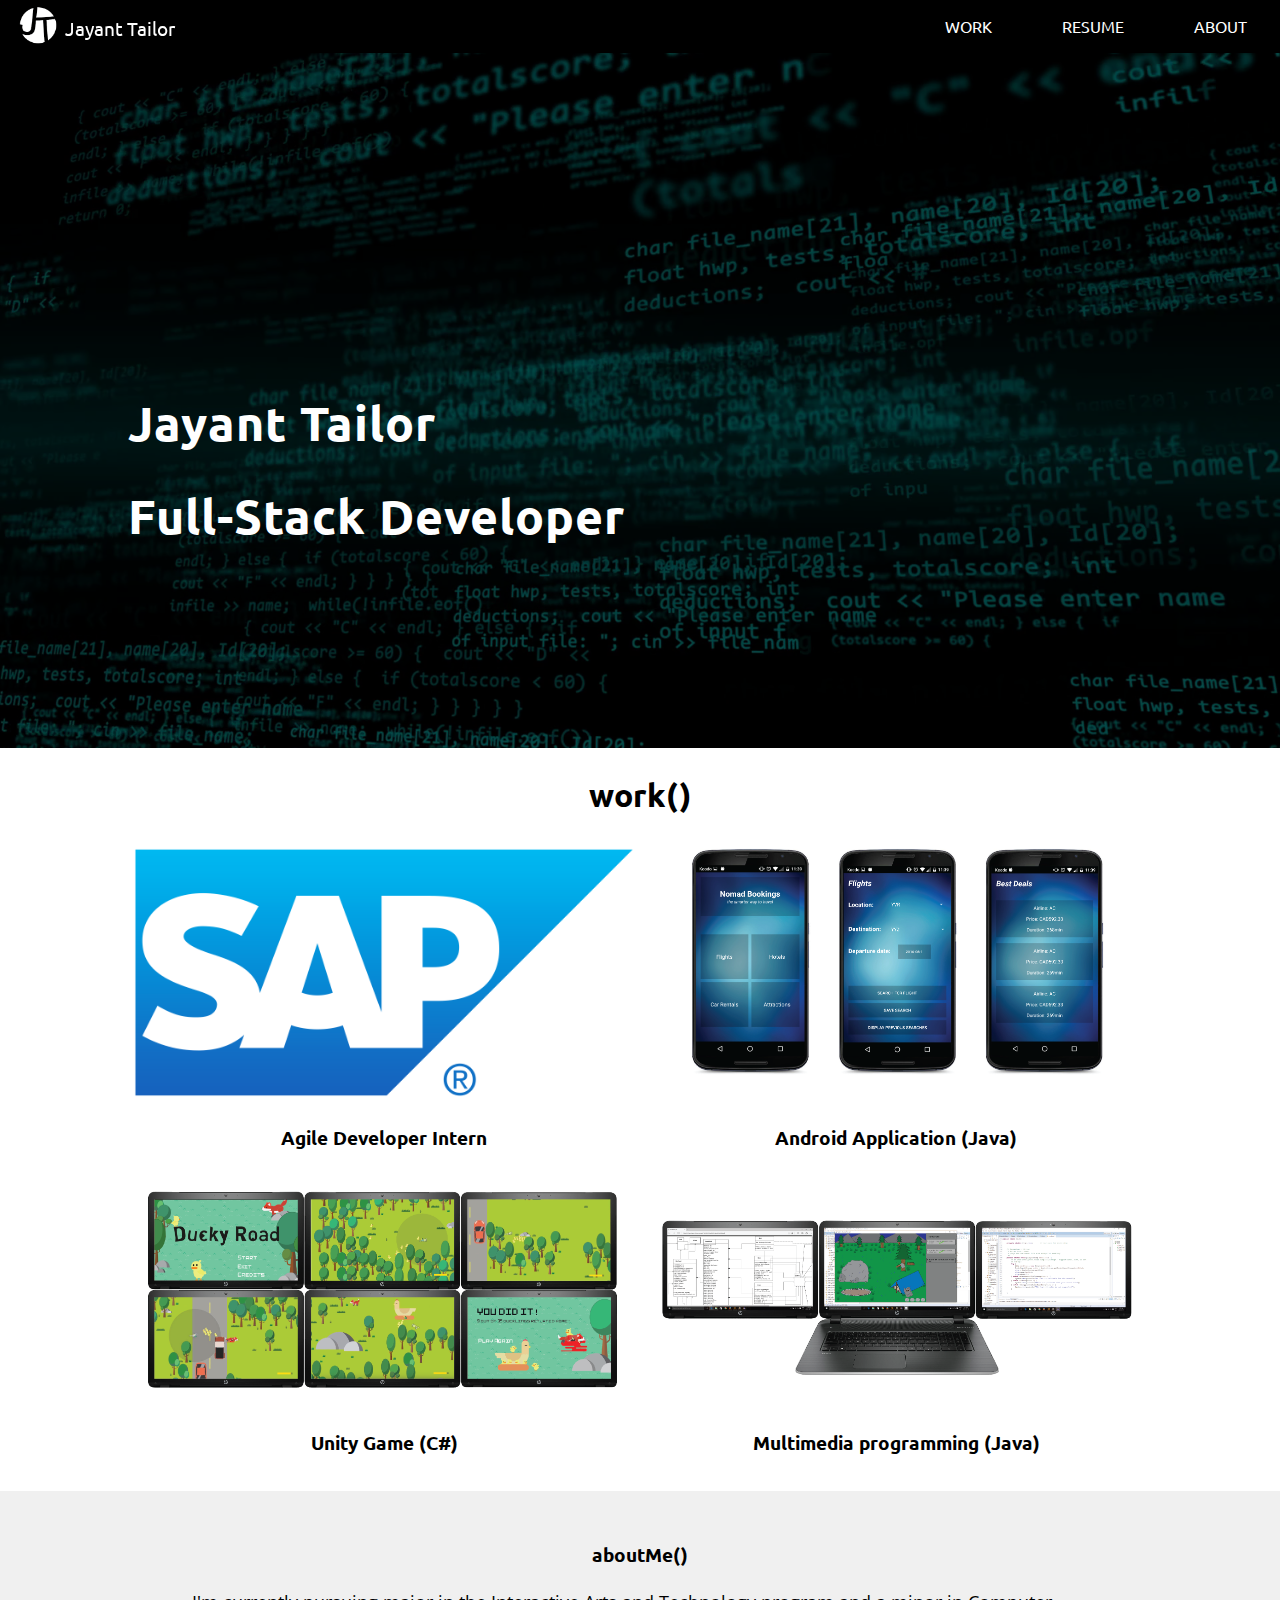
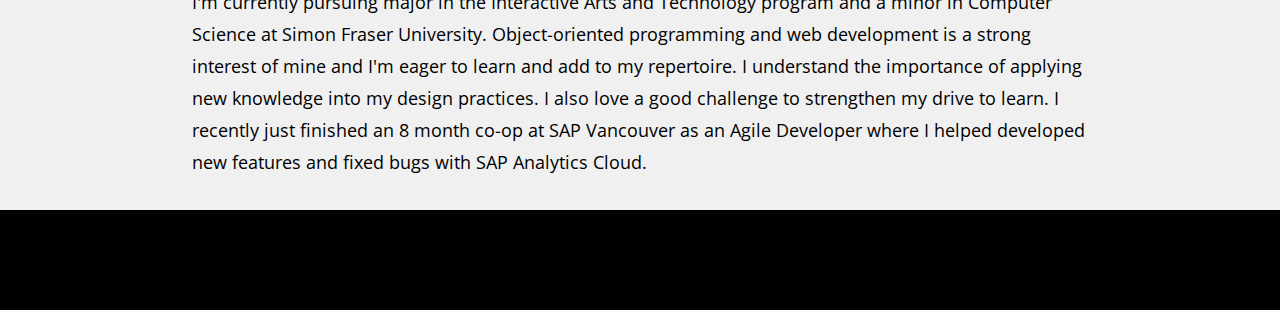
==== index.html @ 35fefe74 "Fix mobile viewing bug" ====
<!DOCTYPE html>
<html lang="en">

  <head>
  	<title>Jayant Tailor | Developer</title>

  	<meta charset="utf-8">
  	<meta name="viewport" content="width=device-width, initial-scale=1">
  	<link href="css/main.css" rel="stylesheet">
    <link href="css/mediaqueries.css" rel="stylesheet">
    <link href="https://fonts.googleapis.com/css?family=Ubuntu" rel="stylesheet">
    <link href="https://fonts.googleapis.com/css?family=Open+Sans" rel="stylesheet">
  </head>


  <body>

    <nav id="main-nav">
      <div class="main-nav-content">
        <div class="logo">
          <img src="img/logo.png" alt="site logo">
          <a class="site-logo" href="index.html">Jayant Tailor</a>
        </div>
        <ul class="right-nav">
          <li class="nav-item"><a href="#my-work">Work</a></li>
          <li class="nav-item"><a href="#">Resume</a></li>
          <li class="nav-item"><a href="#about-section">About</a></li>
        </ul>
        <div class="hamburger-menu">
          <a class="hamburger-button" href="#">
            <img src="img/hamburger.png" alt="hamburger menu icon">
          </a>
        </div>

      </div>

      <div class="mobile-nav">
        <ul>
          <li class="nav-item"><a href="#my-work">Work</a></li>
          <li class="nav-item"><a href="#contact-container">Resume</a></li>
          <li class="nav-item"><a href="#about-section">About</a></li>
        </ul>
      </div>
    </nav>

    <div class="page-main-content" id="main-content">
      <div class="homepage-container">
        <div class="home-image project-image">
          <!-- https://www.videoblocks.com/video/software-developer-programming-website-code-in-a-loop-r0rqqpohit4oge48/ -->
          <img src="img/code_background.png" alt="image of various code snippets">
        </div>
        <div class="home-name">
          <h1>Jayant Tailor</h1>
          <h1>Full-Stack Developer</h1>
        </div>
      </div>

      <div id="my-work" class="home-projects">
        <h2>work()</h2>
        <div class="my-work">
          <div class="project-container sap">
            <a class="image-link" href="sap.html">
              <!-- https://upload.wikimedia.org/wikipedia/commons/thumb/5/59/SAP_2011_logo.svg/1200px-SAP_2011_logo.svg.png -->
              <img src="img/sap_logo.png" alt="SAP logo">
            </a>
            <div class="work-description">
              <h3>Agile Developer Intern</h3>
            </div>
          </div>
          <div class="project-container nomad">
            <a href="nomadBookings.html">
              <img src="img/nomadBookings.png" alt="nomad bookings android app">
            </a>
            <div class="work-description">
              <h3>Android Application (Java)</h3>
            </div>
          </div>
          <div class="project-container duckyRoad">
            <a href="duckyRoad.html">
              <img src="img/duckyRoad_2.png" alt="ducky road unity game">
            </a>
            <div class="work-description">
              <h3>Unity Game (C#)</h3>
            </div>
          </div>
          <div class="project-container survival">
            <a href="survival.html">
              <img src="img/survival.png" alt="java survival simulation">
            </a>
            <div class="work-description">
              <h3>Multimedia programming (Java)</h3>
            </div>
          </div>
        </div>
      </div>
    </div>

    <div class="about-me" id="about-section">
      <h3>aboutMe()</h3>

        <p>I'm currently pursuing major in the Interactive Arts and Technology program and a minor in Computer Science at Simon Fraser University.
          Object-oriented programming and web development is a strong interest of mine and I'm eager to learn and add to my repertoire.
          I understand the importance of applying new knowledge into my design practices. I also love a good challenge to strengthen my drive to learn.
          I recently just finished an 8 month co-op at SAP Vancouver as an Agile Developer where I helped developed new features and fixed bugs with SAP Analytics Cloud.
        </p>
    </div>

    <footer>

    </footer>

  </body>

</html>
---- css/main.css ----
*, *::after, *::before{ /* star is select all ||| pseudo elements rednered after page?*/
  box-sizing: border-box;
}

body {
  font-family: 'Ubuntu', sans-serif;
  margin: 0;
}

html {
  height: 100%;
}

.main-nav-content ul{
  text-decoration: none;
  list-style-type: none;
  margin: 0;
  padding: 0;
}

li {
  color: rgb(70, 70, 70);
}

h1 {
  font-size: 2rem;
  color: #026699;
}

p {
  font-family: "Open Sans";
  font-size: 1.1rem;
  line-height: 2rem;
}

a {
  text-decoration: none;
  color: black;
}

section code {
  background-color: #EEE;
  padding: 0.5em 0.75em;
  display: block;
}

footer {
  height: 100px;
  background-color: black;
}

iframe {
  width: 100%;
}

#main-nav{
	position: fixed;
	display: block;
	width: 100%;
	height: 50px;
	z-index: 20;
	transition: all 0.3s ease-out;
}

.mobile-nav {
  text-align: center;
  background-color: black;
  display: flex;
}

.mobile-nav ul {
  width: 100%;
  padding: 0;
  margin: 0;
}

.mobile-nav li {
  align-self: stretch;
  text-decoration: none;
  padding: 1rem;
  text-align: center;
  border-bottom: 1px solid white;
}

.logo {
  display: flex;
  left: 0;
  position: fixed;
}

.logo img {
  padding-left: 1rem;
  width: 20%;
  height: 20%;
}

.site-logo {
  color: white;
  padding: 1rem;
  padding-left: 0.5rem;
  font-size: 1.2rem;
}

.main-nav-content {
	position: relative;
	/*margin: 0 15%;*/
	/*width: 70%;*/
	height: 53px;
	border-bottom: none;
	border-top: none;
  background-color: black;
  display: flex;
  flex-wrap: wrap;
  justify-content: flex-end;
  border-bottom: 1px solid white;
}

.right-nav {
  display: none;
  visibility: hidden;
}

.hamburger-menu {
  width: 15%;
  text-align: center;
  margin-top: 1rem;
  /*justify-content: flex-end;*/
}

.hamburger-menu img {
  width: 40%;
}

.main-nav-content ul li{
	display: inline-block;
	padding: 1rem;
	/*text-align: center;*/
  flex-grow: 1;
}

.nav-item a{
	padding: 0.3rem 1rem;
	font-size: 1rem;
	color: white;
	/*font-weight: 500;*/
	text-decoration: none;
	text-transform: uppercase;
	border: 1.5px solid transparent;
	transition: all 0.2s ease-out;
}

.nav-item a:hover, .nav-item a:focus, .nav-item a:active{
	border: 1.5px solid white;
}

#main-content {
  padding-top: 3rem;
  margin: 0 auto;
  padding-bottom: 1rem;
}

.page-main-content {
  width: 100%;
}

.page-content {
  /*width: 70%;
  margin: 0 auto;*/
}

/*-------STYLE GUIDE--------------*/

.in-text-link {
  color: rgb(100, 100, 100);
  font-weight: 700;
}

.in-text-link:hover {
  color: #026699;
}

/*.interactive-elements {
  width: 95%;
  margin: 0 auto;
}*/

.element-row {
  margin-bottom: 4rem;
}

.nav-button {
  padding: 0.5rem 1rem;
  border: 1px solid #026699;
  color: #026699;
  transition: 0.6s;
}

.nav-button:hover {
  color: white;
  background-color: #026699;
}

.name-label, .input-label {
  display: block;
}

.name-label {
  margin-bottom: 0.5rem;
}

.input-label {
  padding: 0.5rem;
}

.color-swatch {
  display: inline-block;
  width: 200px;
  height: 200px;
  border: 1px solid rgb(200, 200, 200);
}

.color-swatch p {
  text-align: center;
}

.color-swatch.black, .color-swatch.blue {
  color: white;
}

.color-swatch.black {
  background-color: black;
}

.color-swatch.blue {
  background-color: #026699;
}

/*-------PAGE TEMPLATE--------------*/

.project-info, .project-content {
  width: 80%;
  margin: 0 auto;
}

.project-image {
  /*width: 100%;*/
  margin: 0 auto;
}

.project-image img {
  display: block;
  width: 70%;
  margin: 0 auto;
}

.project-process {
  display: flex;
  flex-wrap: wrap;
  justify-content: space-between;

  padding: 0.5rem;
}

.project-process.gifs {
  width: 80%;
  margin: 0 auto;
}

.process-img {
  width: 50%;
}

.process-img img {
  max-width: 100%;
}

.image-caption {
  margin: 0 auto;
  font-size: 0.8rem;
}

.youtube-video {
  position: relative;
  width: 100%;
  height: 0;
  padding-bottom: 51%;
}

.youtube-video iframe {
  position: absolute;
  width: 100%;
  height: 100%;
}

/*-----index.html--------------------*/

.home-container {
  position: absolute;
}

.home-image {
  height: 700px;
  overflow: hidden;
  z-index: 0;
}

.home-image img {
  width: 100%;
  filter: brightness(30%);
}

.home-name {
  position: absolute;
  left: 10%;
  top: 40%;
}

.home-name h1 {
  letter-spacing: 1px;
  font-size: 3rem;
  color: white;
}

.home-projects h2 {
  text-align: center;
  font-size: 2rem;
}


.my-work {
  display: flex;
  flex-wrap: wrap;
  justify-content: center;
}

.project-container {
  /*background-color: rgb(200, 200, 200);*/
  width: 40%;
  /*height: 400px;*/
  transition: 1s;
  /*border: 1px solid black;*/
}

.project-container img {
  width: 100%;
  padding-bottom: 4rem;
}

.project-container:hover {
  background-color: rgb(255, 255, 255);
  filter: brightness(90%);
}

.work-description {
  position: absolute;
  bottom: 0;

  padding-top: 2rem;
  /*display: none;
  visibility: hidden;*/
  /*transition: 1s;
  color: white;*/
  /*filter: brightness(100%);*/
  text-align: center;
  width: 100%;
}



/*.project-container:hover .work-description {
  display: block;
  visibility: visible;
}*/

.project-container {
  position: relative;
}

.work-header {
  text-align: center;
}

.animated-gif {
  -webkit-backface-visibility: hidden;
  -webkit-transform: scale(1);
  margin: 0 auto;
  width: 494px;
  height: 276px;
}

.about-me {
  padding-top: 2rem;
  padding-bottom: 2rem;
  background-color: rgb(240, 240, 240);
}

.about-me p {
  width: 70%;
  margin: 0 auto;
}

.about-me h3 {
  text-align: center;
}

.other-projects {
  display: flex;
  width: 80%;
  margin: 0 auto;
  text-align: center;
  flex-wrap: wrap;
}


.other-work {
  border: 1px solid black;
  margin: 1rem;
  flex: 1;
  transition: 1s;
}

.other-work h3, .other-work p{
  margin: 1rem;
}

.other-work:hover {
  cursor: pointer;
  background-color: #026699;
}

.other-work:hover a {
  color: white;
}
---- css/mediaqueries.css ----
@media(min-width: 40.625em){
  .mobile-nav {
    display: none;
    visibility: hidden;
  }

  .right-nav {
    display: block;
    visibility: visible;
  }

  .main-nav-content {
    border-bottom: none;
  }

  .hamburger-menu {
    display: none;
    visibility: hidden;
  }
}

@media(min-width: 33.75em) {
  .hamburger-menu img {
    width: 30%;
  }
}

@media(min-width: 56.25em) {
  .project-info, .project-content {
    width: 60%;
  }
}

/*
<!-- http://d9hhrg4mnvzow.cloudfront.net/discover.sapanalytics.cloud/trialrequest-auto-1/c70c79a8-screenshot-2017-05-11-09-53-21.png -->
<!-- https://images.g2crowd.com/uploads/product/image/social_landscape/social_landscape_1489695759/akamai.png -->
<!-- https://upload.wikimedia.org/wikipedia/commons/thumb/d/d9/Node.js_logo.svg/1200px-Node.js_logo.svg.png -->
<!-- https://www.sayonetech.com/static/assets/images/logos/jasmine.png -->
<!-- https://maven.apache.org/images/maven-logo-black-on-white.png -->
<!-- https://upload.wikimedia.org/wikipedia/commons/thumb/9/99/Unofficial_JavaScript_logo_2.svg/1200px-Unofficial_JavaScript_logo_2.svg.png -->*/
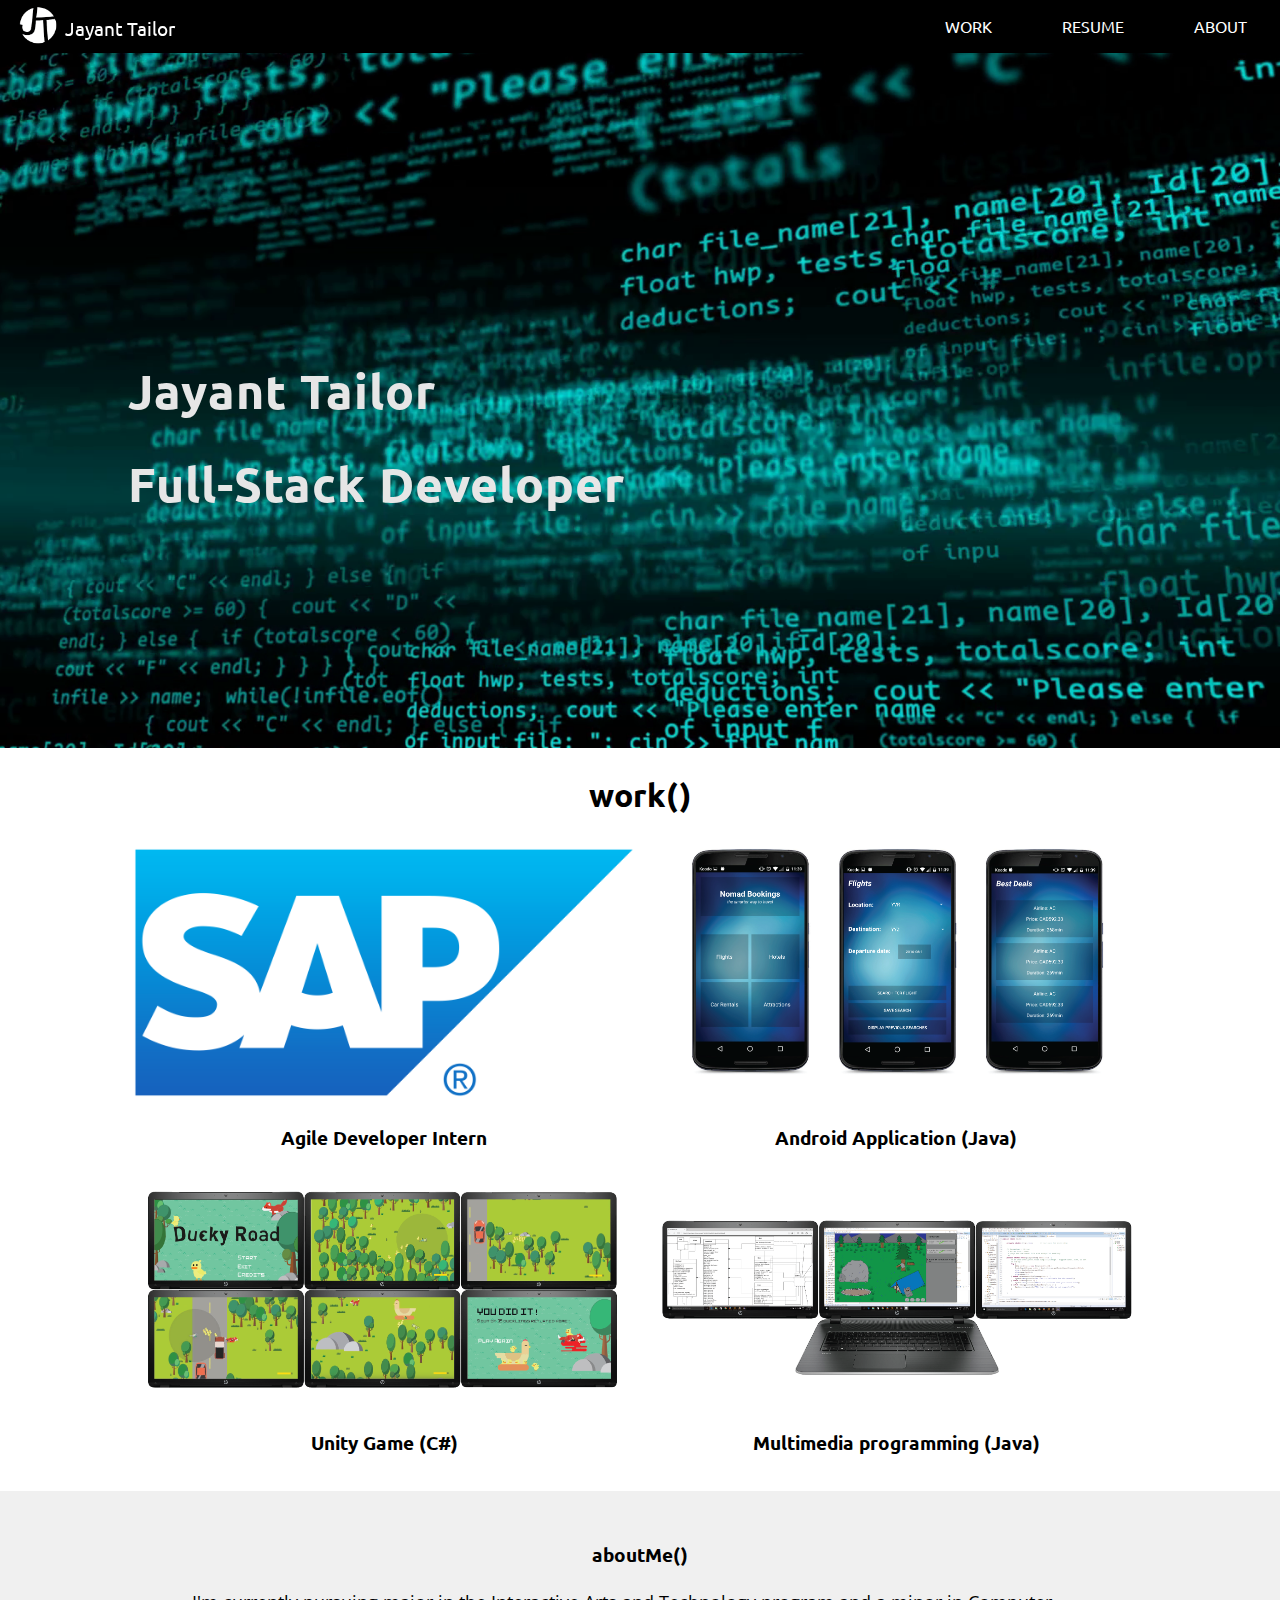
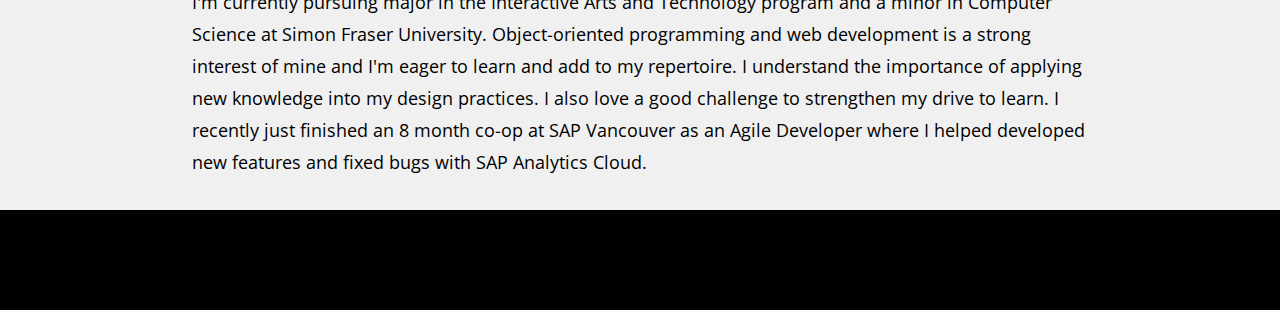
==== commit 8167492a: "Move home image to css" ====
--- a/index.html
+++ b/index.html
@@ -47,7 +47,7 @@
       <div class="homepage-container">
         <div class="home-image project-image">
           <!-- https://www.videoblocks.com/video/software-developer-programming-website-code-in-a-loop-r0rqqpohit4oge48/ -->
-          <img src="img/code_background.png" alt="image of various code snippets">
+          <!-- <img src="img/code_background.png" alt="image of various code snippets"> -->
         </div>
         <div class="home-name">
           <h1>Jayant Tailor</h1>
--- a/css/main.css
+++ b/css/main.css
@@ -294,8 +294,13 @@
 
 /*-----index.html--------------------*/
 
-.home-container {
-  position: absolute;
+.homepage-container {
+  background: url('../img/code_background.png') no-repeat center center fixed;
+  background-position: center;
+  background-repeat: no-repeat;
+  background-size: cover;
+  height: 100%;
+  filter: brightness(90%);
 }
 
 .home-image {
@@ -304,11 +309,6 @@
   z-index: 0;
 }
 
-.home-image img {
-  width: 100%;
-  filter: brightness(30%);
-}
-
 .home-name {
   position: absolute;
   left: 10%;
@@ -335,7 +335,7 @@
 
 .project-container {
   /*background-color: rgb(200, 200, 200);*/
-  width: 40%;
+  /*width: 40%;*/
   /*height: 400px;*/
   transition: 1s;
   /*border: 1px solid black;*/
--- a/css/mediaqueries.css
+++ b/css/mediaqueries.css
@@ -25,6 +25,12 @@
   }
 }
 
+@media(min-width: 46.875em) {
+  .project-container {
+    width: 40%;
+  }
+}
+
 @media(min-width: 56.25em) {
   .project-info, .project-content {
     width: 60%;
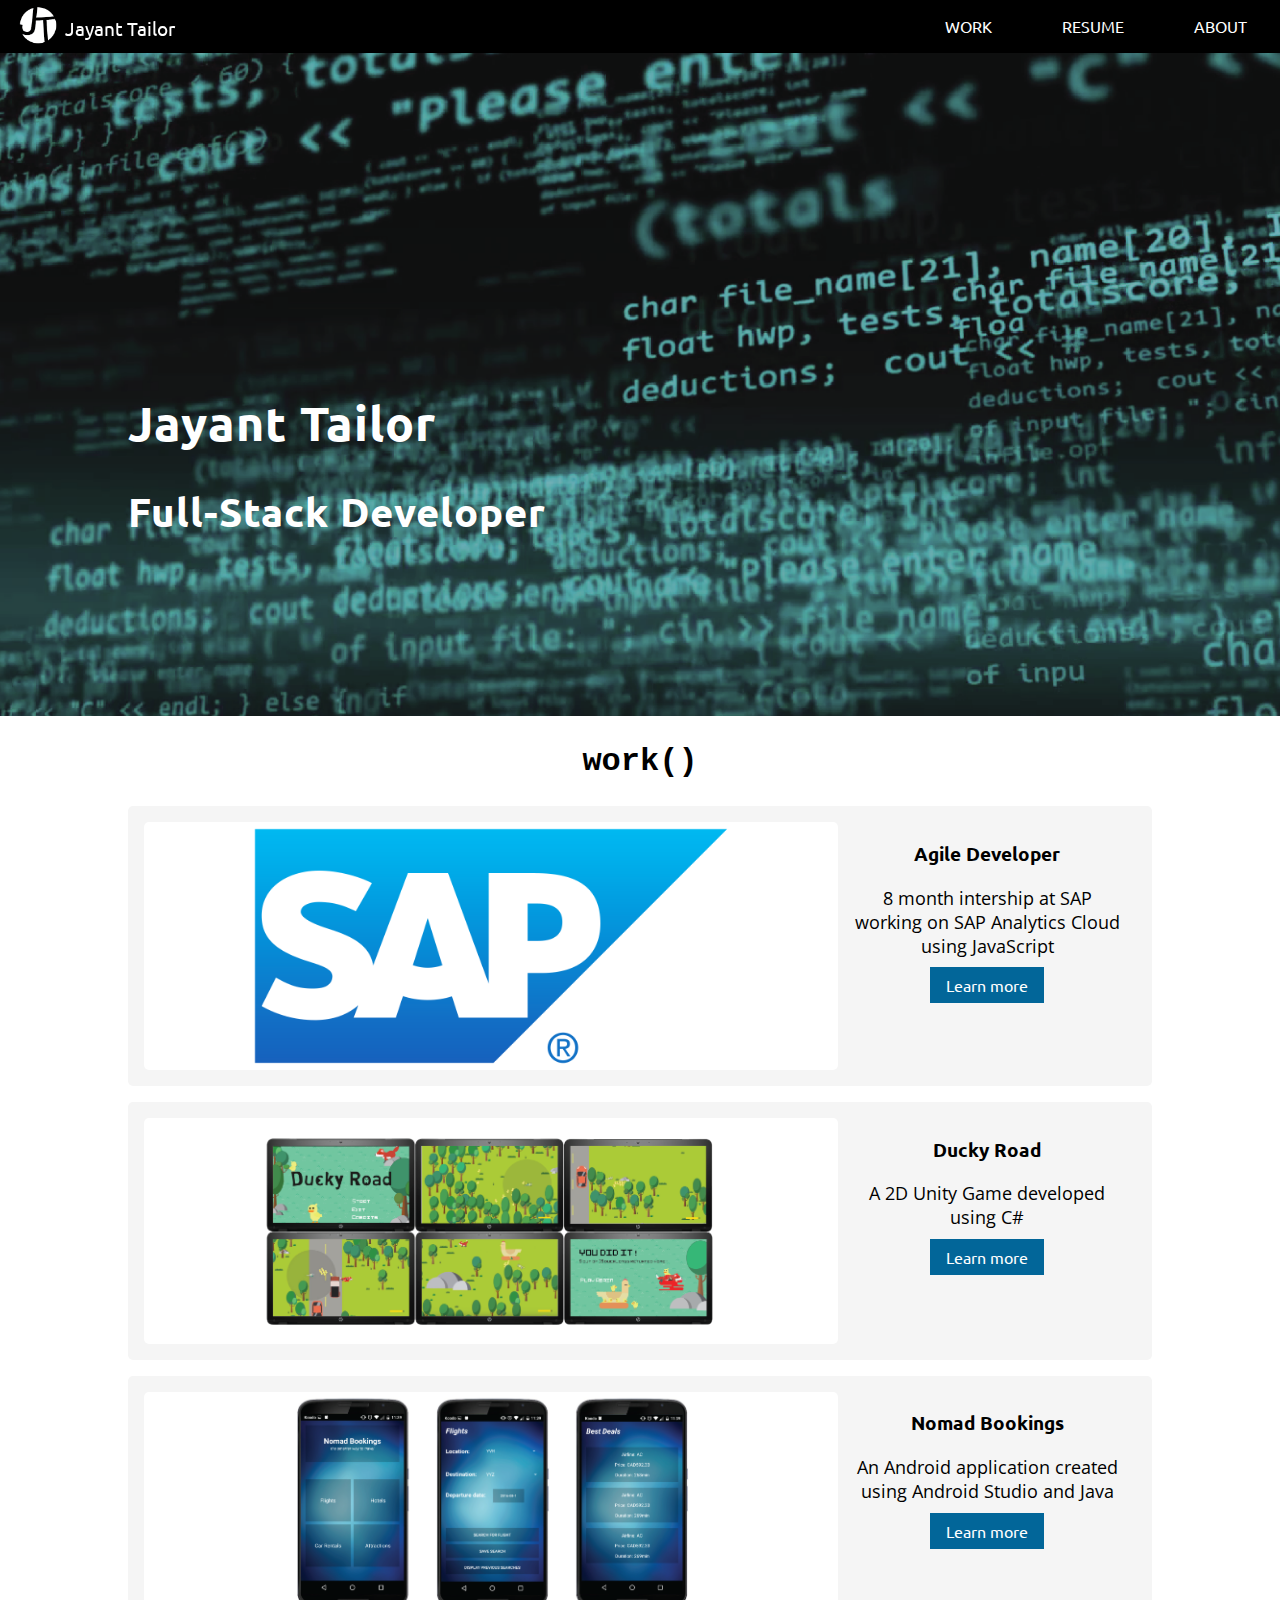
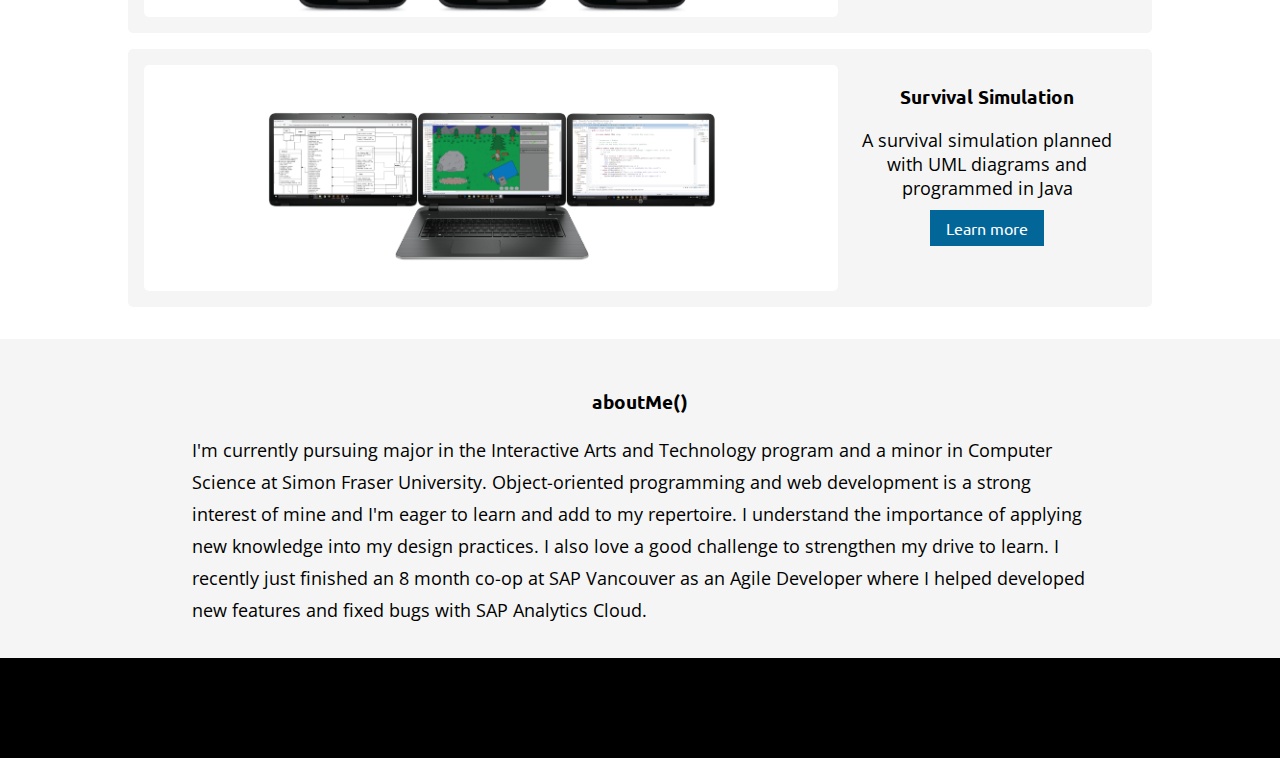
==== commit 0fbcc1e7: "Change layout for projects on homepage" ====
--- a/index.html
+++ b/index.html
@@ -50,48 +50,54 @@
           <!-- <img src="img/code_background.png" alt="image of various code snippets"> -->
         </div>
         <div class="home-name">
-          <h1>Jayant Tailor</h1>
-          <h1>Full-Stack Developer</h1>
+          <h1 class="full-name">Jayant Tailor</h1>
+          <h1 class="name-description">Full-Stack Developer</h1>
         </div>
       </div>
 
       <div id="my-work" class="home-projects">
         <h2>work()</h2>
-        <div class="my-work">
-          <div class="project-container sap">
-            <a class="image-link" href="sap.html">
-              <!-- https://upload.wikimedia.org/wikipedia/commons/thumb/5/59/SAP_2011_logo.svg/1200px-SAP_2011_logo.svg.png -->
-              <img src="img/sap_logo.png" alt="SAP logo">
-            </a>
-            <div class="work-description">
-              <h3>Agile Developer Intern</h3>
-            </div>
+        <div class="container-project">
+          <div class="project-image work-image">
+            <img src="img/sap_logo.png" alt="sap work experience">
           </div>
-          <div class="project-container nomad">
-            <a href="nomadBookings.html">
-              <img src="img/nomadBookings.png" alt="nomad bookings android app">
-            </a>
-            <div class="work-description">
-              <h3>Android Application (Java)</h3>
-            </div>
-          </div>
-          <div class="project-container duckyRoad">
-            <a href="duckyRoad.html">
-              <img src="img/duckyRoad_2.png" alt="ducky road unity game">
-            </a>
-            <div class="work-description">
-              <h3>Unity Game (C#)</h3>
-            </div>
-          </div>
-          <div class="project-container survival">
-            <a href="survival.html">
-              <img src="img/survival.png" alt="java survival simulation">
-            </a>
-            <div class="work-description">
-              <h3>Multimedia programming (Java)</h3>
-            </div>
+          <div class="project-description">
+            <h3>Agile Developer</h3>
+            <p>8 month intership at SAP working on SAP Analytics Cloud using JavaScript</p>
+            <a class="project-learn-more" href="sap.html">Learn more</a>
           </div>
         </div>
+        <div class="container-project">
+          <div class="project-image work-image">
+            <img src="img/duckyRoad_2.png" alt="ducky road unity game">
+          </div>
+          <div class="project-description">
+            <h3>Ducky Road</h3>
+            <p>A 2D Unity Game developed using C#</p>
+            <a class="project-learn-more" href="duckyRoad.html">Learn more</a>
+          </div>
+        </div>
+        <div class="container-project">
+          <div class="project-image work-image">
+            <img src="img/nomadBookings.png" alt="nomad bookings android app">
+          </div>
+          <div class="project-description">
+            <h3>Nomad Bookings</h3>
+            <p>An Android application created using Android Studio and Java</p>
+            <a class="project-learn-more" href="nomadBookings.html">Learn more</a>
+          </div>
+        </div>
+        <div class="container-project">
+          <div class="project-image work-image">
+            <img src="img/survival.png" alt="survival simulation multimedia programming">
+          </div>
+          <div class="project-description">
+            <h3>Survival Simulation</h3>
+            <p>A survival simulation planned with UML diagrams and programmed in Java</p>
+            <a class="project-learn-more" href="survival.html">Learn more</a>
+          </div>
+        </div>
+
       </div>
     </div>
 
--- a/css/main.css
+++ b/css/main.css
@@ -154,7 +154,7 @@
 }
 
 #main-content {
-  padding-top: 3rem;
+  padding-top: 15rem;
   margin: 0 auto;
   padding-bottom: 1rem;
 }
@@ -242,6 +242,10 @@
   margin: 0 auto;
 }
 
+.project-info {
+  font-family: monospace;
+}
+
 .project-image {
   /*width: 100%;*/
   margin: 0 auto;
@@ -295,12 +299,12 @@
 /*-----index.html--------------------*/
 
 .homepage-container {
-  background: url('../img/code_background.png') no-repeat center center fixed;
+  background: url('../img/code_background1.png') no-repeat center center fixed;
   background-position: center;
   background-repeat: no-repeat;
   background-size: cover;
   height: 100%;
-  filter: brightness(90%);
+  margin-top: -2rem;
 }
 
 .home-image {
@@ -312,18 +316,26 @@
 .home-name {
   position: absolute;
   left: 10%;
-  top: 40%;
+  top: 50%;
 }
 
 .home-name h1 {
   letter-spacing: 1px;
-  font-size: 3rem;
-  color: white;
+  color: white;
+}
+
+.full-name {
+  font-size: 2rem;
+}
+
+.name-description {
+  font-size: 1.5rem;
 }
 
 .home-projects h2 {
   text-align: center;
   font-size: 2rem;
+  font-family: monospace;
 }
 
 
@@ -391,7 +403,7 @@
 .about-me {
   padding-top: 2rem;
   padding-bottom: 2rem;
-  background-color: rgb(240, 240, 240);
+  background-color: rgb(245, 245, 245);
 }
 
 .about-me p {
@@ -410,7 +422,6 @@
   text-align: center;
   flex-wrap: wrap;
 }
-
 
 .other-work {
   border: 1px solid black;
@@ -431,3 +442,43 @@
 .other-work:hover a {
   color: white;
 }
+
+
+.container-project {
+  width: 95%;
+  margin: 0 auto;
+  display: flex;
+  flex-wrap: wrap;
+  background-color: rgb(245, 245, 245);
+  padding: 0.5rem;
+  border-radius: 5px;
+  margin-bottom: 1rem;
+}
+
+.project-image.work-image {
+  flex: 1;
+  flex-basis: 100%;
+  background-color: white;
+  border-radius: 5px;
+  position: relative;
+}
+
+
+.project-description {
+  flex: 1;
+  text-align: center;
+  flex-basis: 100%;
+  padding-left: 1rem;
+  padding-right: 1rem;
+  padding-bottom: 1rem;
+}
+
+.project-description p {
+  line-height: 1.5rem;
+}
+
+.project-learn-more {
+  padding: 0.5rem 1rem;
+  background-color: #026699;
+  color: white;
+}
--- a/css/mediaqueries.css
+++ b/css/mediaqueries.css
@@ -17,11 +17,42 @@
     display: none;
     visibility: hidden;
   }
+
+  #main-content {
+    padding-top: 3rem;
+  }
+
+  .home-name {
+    top: 40%;
+  }
+
+  .full-name {
+    font-size: 3rem;
+  }
+
+  .name-description {
+    font-size: 2.5rem;
+  }
 }
 
 @media(min-width: 33.75em) {
   .hamburger-menu img {
     width: 30%;
+  }
+}
+
+@media(min-width: 46.25em) {
+  .project-image.work-image {
+    flex-basis: 70%;
+  }
+
+  .project-description {
+    flex-basis: 30%;
+  }
+
+  .container-project {
+    width: 80%;
+    padding: 1rem;
   }
 }
 
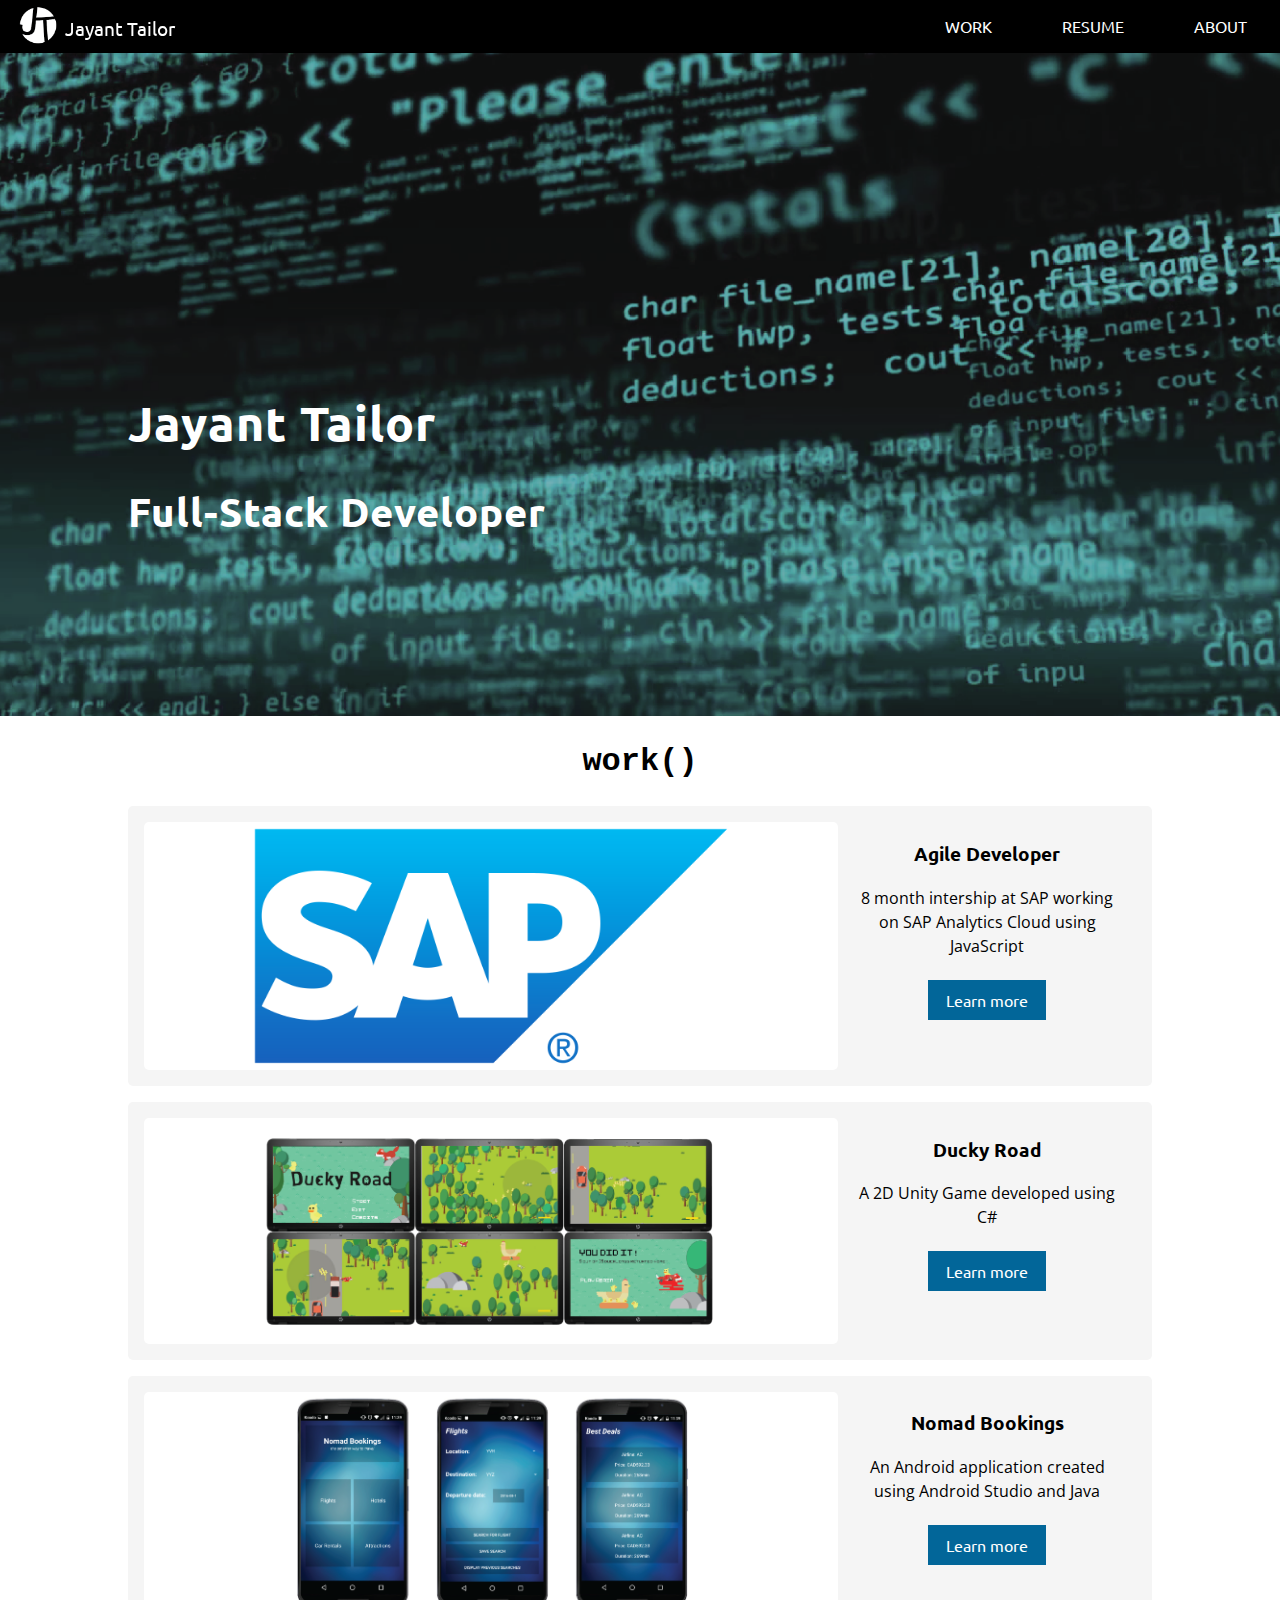
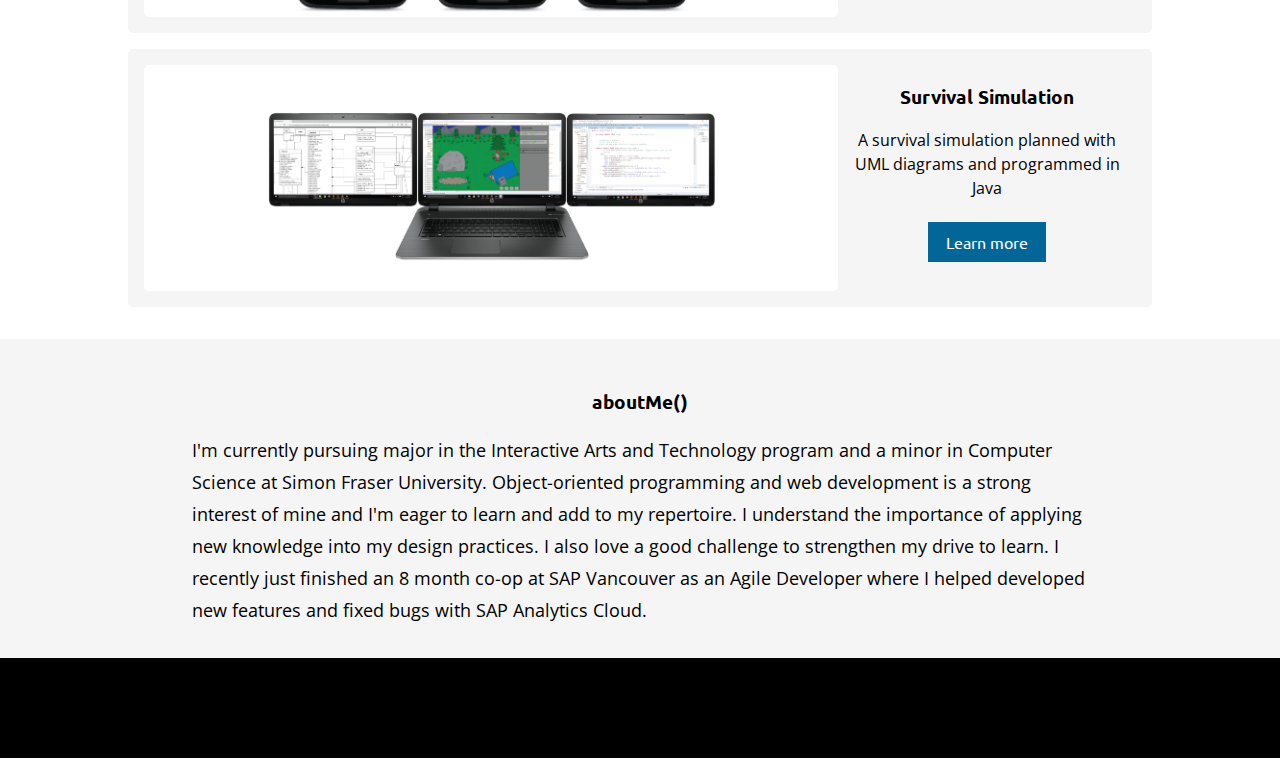
==== commit e579cf13: "Fix mobile nav" ====
--- a/index.html
+++ b/index.html
@@ -26,12 +26,6 @@
           <li class="nav-item"><a href="#">Resume</a></li>
           <li class="nav-item"><a href="#about-section">About</a></li>
         </ul>
-        <div class="hamburger-menu">
-          <a class="hamburger-button" href="#">
-            <img src="img/hamburger.png" alt="hamburger menu icon">
-          </a>
-        </div>
-
       </div>
 
       <div class="mobile-nav">
--- a/css/main.css
+++ b/css/main.css
@@ -29,7 +29,7 @@
 
 p {
   font-family: "Open Sans";
-  font-size: 1.1rem;
+  font-size: 1rem;
   line-height: 2rem;
 }
 
@@ -72,14 +72,17 @@
   width: 100%;
   padding: 0;
   margin: 0;
+  display: flex;
+  justify-content: center;
+  list-style-type: none;
+  border-bottom: 1px solid white;
 }
 
 .mobile-nav li {
   align-self: stretch;
   text-decoration: none;
-  padding: 1rem;
-  text-align: center;
-  border-bottom: 1px solid white;
+  padding: 1.5rem 1rem;
+  text-align: center;
 }
 
 .logo {
@@ -154,7 +157,7 @@
 }
 
 #main-content {
-  padding-top: 15rem;
+  padding-top: 9rem;
   margin: 0 auto;
   padding-bottom: 1rem;
 }
@@ -253,7 +256,7 @@
 
 .project-image img {
   display: block;
-  width: 70%;
+  width: 100%;
   margin: 0 auto;
 }
 
@@ -271,7 +274,7 @@
 }
 
 .process-img {
-  width: 50%;
+  width: 100%;
 }
 
 .process-img img {
@@ -281,6 +284,8 @@
 .image-caption {
   margin: 0 auto;
   font-size: 0.8rem;
+  line-height: normal;
+  padding: 0.5rem 1rem;
 }
 
 .youtube-video {
@@ -398,6 +403,7 @@
   margin: 0 auto;
   width: 494px;
   height: 276px;
+  margin-bottom: 1rem;
 }
 
 .about-me {
@@ -475,10 +481,19 @@
 
 .project-description p {
   line-height: 1.5rem;
+  font-size: 1rem;
+  margin-bottom: 2rem;
 }
 
 .project-learn-more {
   padding: 0.5rem 1rem;
   background-color: #026699;
   color: white;
-}
+  border: 2px solid #026699;
+  transition: 0.5s;
+}
+
+.project-learn-more:hover {
+  background-color: rgb(245, 245, 245);
+  color: #026699;
+}
--- a/css/mediaqueries.css
+++ b/css/mediaqueries.css
@@ -1,4 +1,9 @@
-@media(min-width: 40.625em){
+@media(min-width: 40.625em) {
+
+  p {
+    font-size: 1.1rem;
+  }
+
   .mobile-nav {
     display: none;
     visibility: hidden;
@@ -32,6 +37,14 @@
 
   .name-description {
     font-size: 2.5rem;
+  }
+
+  .project-image img {
+    width: 70%;
+  }
+
+  .process-img {
+    width: 50%;
   }
 }
 
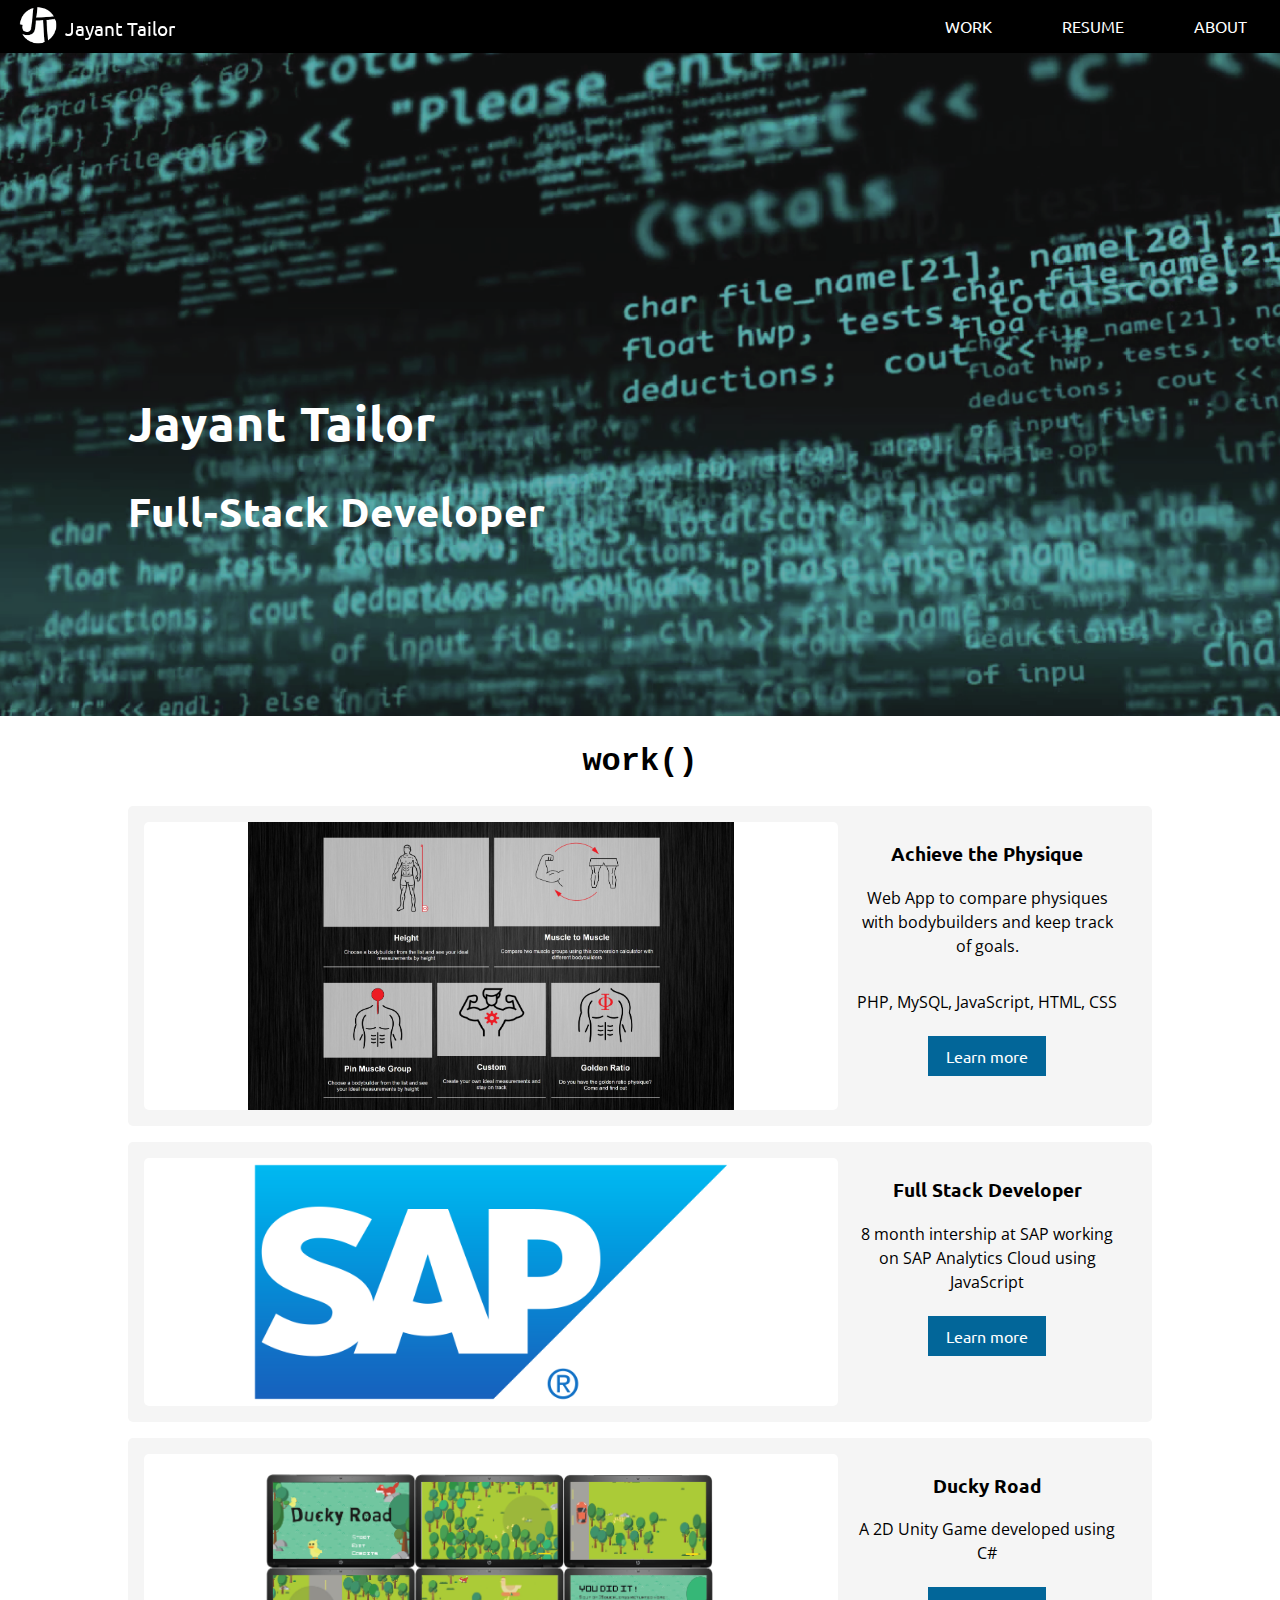
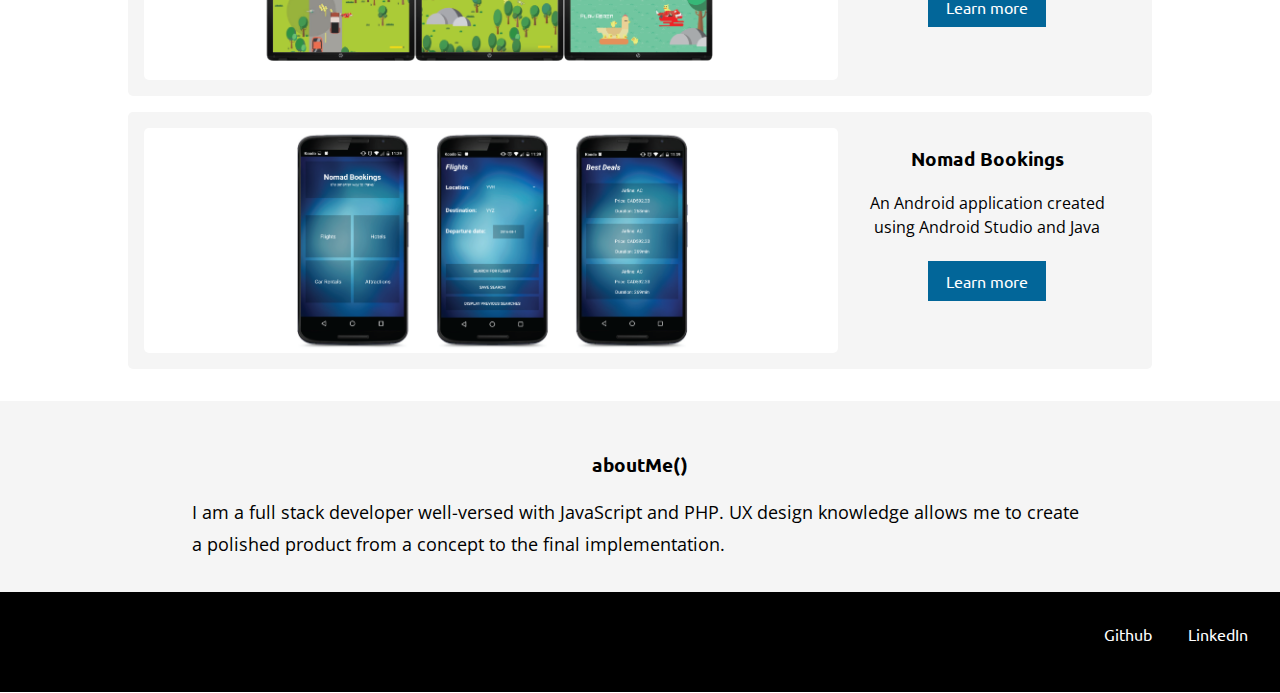
==== commit 3a7ac051: "Add Achieve the Physique project" ====
--- a/index.html
+++ b/index.html
@@ -23,7 +23,7 @@
         </div>
         <ul class="right-nav">
           <li class="nav-item"><a href="#my-work">Work</a></li>
-          <li class="nav-item"><a href="#">Resume</a></li>
+          <li class="nav-item"><a href="includes/JayantTailor-resume.pdf">Resume</a></li>
           <li class="nav-item"><a href="#about-section">About</a></li>
         </ul>
       </div>
@@ -31,7 +31,7 @@
       <div class="mobile-nav">
         <ul>
           <li class="nav-item"><a href="#my-work">Work</a></li>
-          <li class="nav-item"><a href="#contact-container">Resume</a></li>
+          <li class="nav-item"><a href="includes/JayantTailor-resume.pdf">Resume</a></li>
           <li class="nav-item"><a href="#about-section">About</a></li>
         </ul>
       </div>
@@ -52,11 +52,22 @@
       <div id="my-work" class="home-projects">
         <h2>work()</h2>
         <div class="container-project">
+            <div class="project-image work-image">
+              <img src="img/atp_home.JPG" alt="survival simulation multimedia programming">
+            </div>
+            <div class="project-description">
+              <h3>Achieve the Physique</h3>
+              <p>Web App to compare physiques with bodybuilders and keep track of goals.</p>
+              <p>PHP, MySQL, JavaScript, HTML, CSS</p>
+              <a class="project-learn-more" href="physique.html">Learn more</a>
+            </div>
+          </div>
+        <div class="container-project">
           <div class="project-image work-image">
             <img src="img/sap_logo.png" alt="sap work experience">
           </div>
           <div class="project-description">
-            <h3>Agile Developer</h3>
+            <h3>Full Stack Developer</h3>
             <p>8 month intership at SAP working on SAP Analytics Cloud using JavaScript</p>
             <a class="project-learn-more" href="sap.html">Learn more</a>
           </div>
@@ -81,32 +92,21 @@
             <a class="project-learn-more" href="nomadBookings.html">Learn more</a>
           </div>
         </div>
-        <div class="container-project">
-          <div class="project-image work-image">
-            <img src="img/survival.png" alt="survival simulation multimedia programming">
-          </div>
-          <div class="project-description">
-            <h3>Survival Simulation</h3>
-            <p>A survival simulation planned with UML diagrams and programmed in Java</p>
-            <a class="project-learn-more" href="survival.html">Learn more</a>
-          </div>
-        </div>
-
       </div>
     </div>
 
     <div class="about-me" id="about-section">
       <h3>aboutMe()</h3>
 
-        <p>I'm currently pursuing major in the Interactive Arts and Technology program and a minor in Computer Science at Simon Fraser University.
-          Object-oriented programming and web development is a strong interest of mine and I'm eager to learn and add to my repertoire.
-          I understand the importance of applying new knowledge into my design practices. I also love a good challenge to strengthen my drive to learn.
-          I recently just finished an 8 month co-op at SAP Vancouver as an Agile Developer where I helped developed new features and fixed bugs with SAP Analytics Cloud.
+        <p>I am a full stack developer well-versed with JavaScript and PHP. UX design knowledge allows me to create a polished product from a concept to the final implementation.
         </p>
     </div>
 
     <footer>
-
+        <div class="external-links">
+            <a href="https://github.com/jayant95/">Github</a>
+            <a href="https://www.linkedin.com/in/jayant-tailor-0a4954193/">LinkedIn</a>
+          </div>
     </footer>
 
   </body>
--- a/css/main.css
+++ b/css/main.css
@@ -23,7 +23,7 @@
 }
 
 h1 {
-  font-size: 2rem;
+  font-size: 1.5rem;
   color: #026699;
 }
 
@@ -182,6 +182,10 @@
   color: #026699;
 }
 
+.styleguide h1, .styleguide h2 {
+    font-family: monospace;
+}
+
 /*.interactive-elements {
   width: 95%;
   margin: 0 auto;
@@ -238,6 +242,10 @@
   background-color: #026699;
 }
 
+.color-swatch.white {
+  background-color: white;
+}
+
 /*-------PAGE TEMPLATE--------------*/
 
 .project-info, .project-content {
@@ -269,16 +277,21 @@
 }
 
 .project-process.gifs {
-  width: 80%;
+  /*width: 80%;*/
   margin: 0 auto;
 }
 
 .process-img {
   width: 100%;
+  padding: 0.1rem;
 }
 
 .process-img img {
   max-width: 100%;
+}
+
+.process-img.uml-diagram {
+  margin: 0 auto;
 }
 
 .image-caption {
@@ -497,3 +510,20 @@
   background-color: rgb(245, 245, 245);
   color: #026699;
 }
+
+
+.project-img.double img {
+  display: inline-block;
+  width: 100%;
+}
+
+.external-links {
+  padding: 2rem 1rem;
+  position: absolute;
+  right: 0;
+}
+
+.external-links a{
+  padding: 1rem;
+  color: white;
+}--- a/css/mediaqueries.css
+++ b/css/mediaqueries.css
@@ -1,7 +1,17 @@
+@media(min-width: 28.125em) {
+  .process-img.nomad-screens {
+    width: 50%;
+  }
+
+}
 @media(min-width: 40.625em) {
 
   p {
     font-size: 1.1rem;
+  }
+
+  h1 {
+    font-size: 2rem;
   }
 
   .mobile-nav {
@@ -46,6 +56,10 @@
   .process-img {
     width: 50%;
   }
+
+  .process-img.nomad-screens {
+    width: 25%;
+  }
 }
 
 @media(min-width: 33.75em) {
@@ -81,6 +95,13 @@
   }
 }
 
+@media(min-width: 78.4em) {
+  .project-process.gifs {
+    width: 80%;
+    margin: 0 auto;
+  }
+}
+
 /*
 <!-- http://d9hhrg4mnvzow.cloudfront.net/discover.sapanalytics.cloud/trialrequest-auto-1/c70c79a8-screenshot-2017-05-11-09-53-21.png -->
 <!-- https://images.g2crowd.com/uploads/product/image/social_landscape/social_landscape_1489695759/akamai.png -->
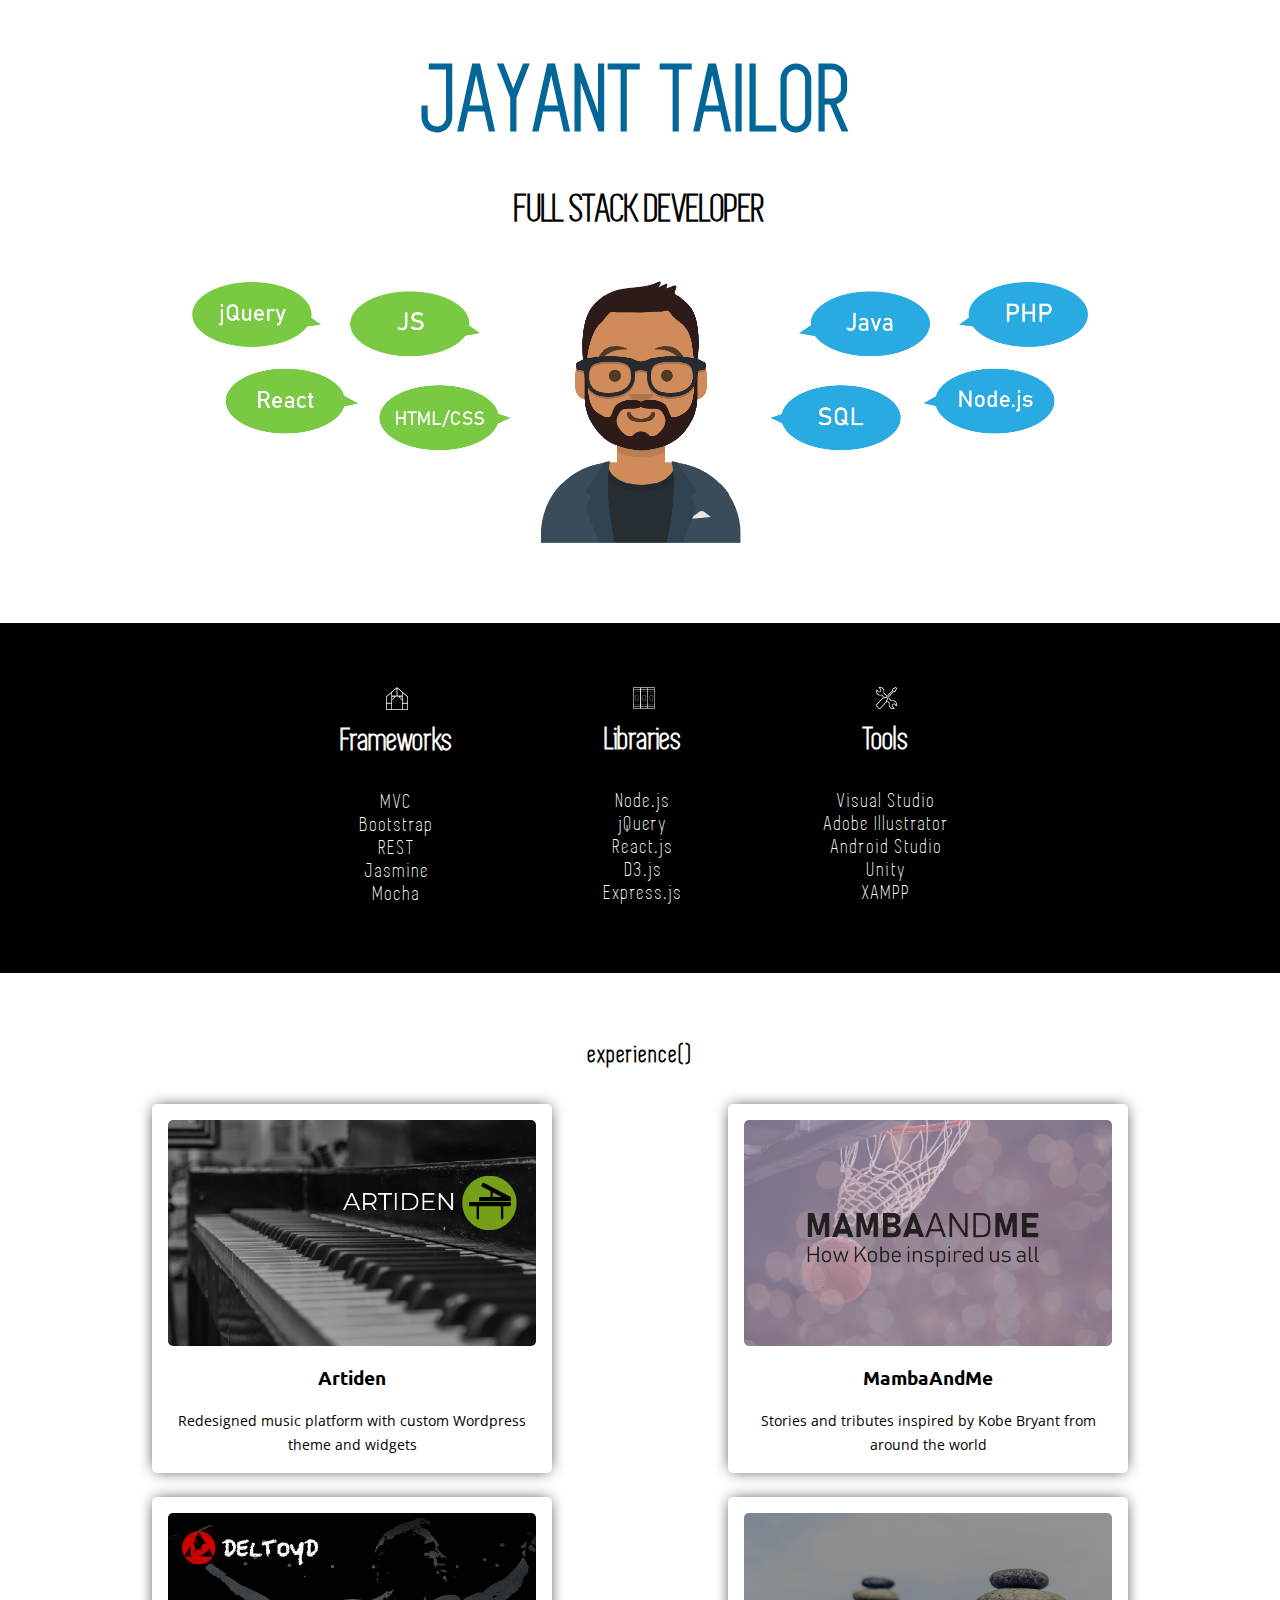
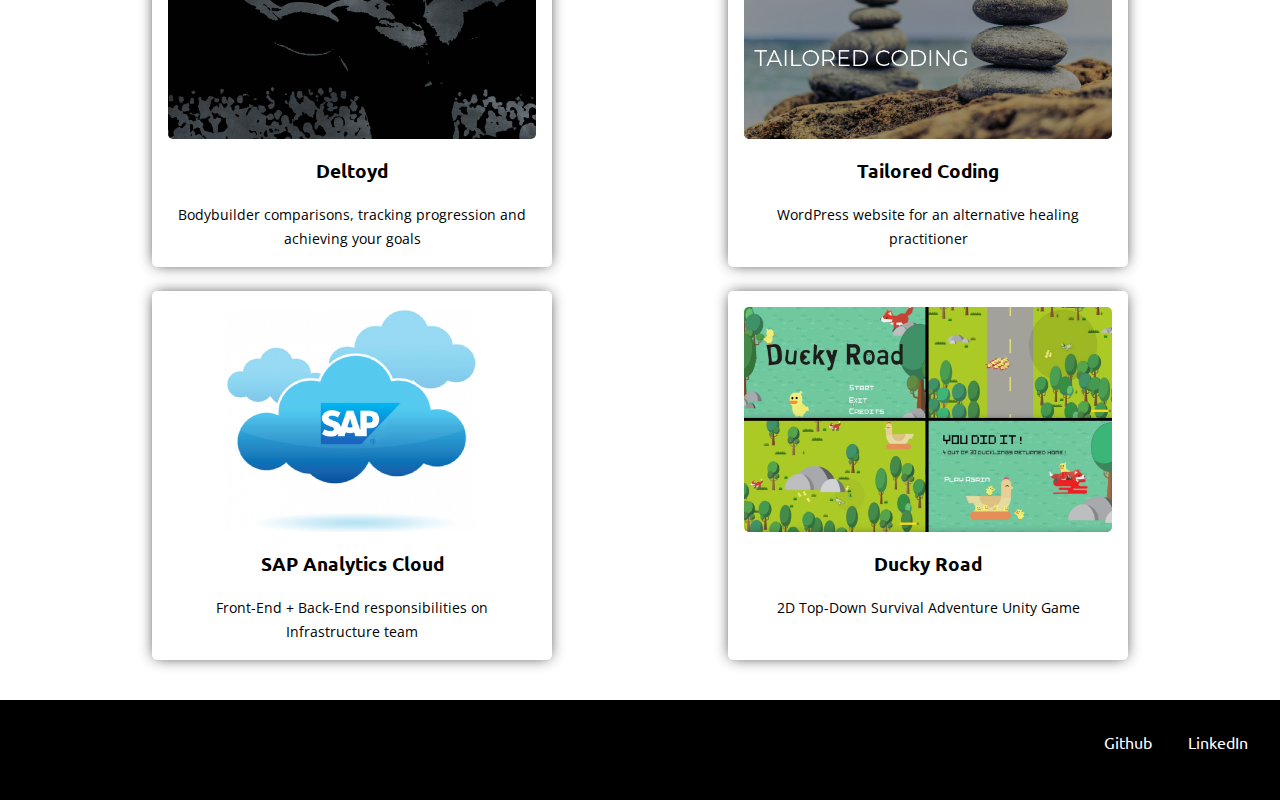
==== commit 80433c02: "Redesign work experience section" ====
--- a/index.html
+++ b/index.html
@@ -2,7 +2,7 @@
 <html lang="en">
 
   <head>
-  	<title>Jayant Tailor | Developer</title>
+  	<title>Jayant Tailor | Full Stack Developer</title>
 
   	<meta charset="utf-8">
   	<meta name="viewport" content="width=device-width, initial-scale=1">
@@ -10,96 +10,175 @@
     <link href="css/mediaqueries.css" rel="stylesheet">
     <link href="https://fonts.googleapis.com/css?family=Ubuntu" rel="stylesheet">
     <link href="https://fonts.googleapis.com/css?family=Open+Sans" rel="stylesheet">
+
+    <script type="text/javascript" src="js/navBar.js"></script>
+    <script src="https://ajax.googleapis.com/ajax/libs/jquery/3.4.1/jquery.min.js"></script>
   </head>
 
+  
+  
 
   <body>
 
     <nav id="main-nav">
-      <div class="main-nav-content">
+      <div class="main-nav-content home" id="main-navigation-home">
         <div class="logo">
           <img src="img/logo.png" alt="site logo">
-          <a class="site-logo" href="index.html">Jayant Tailor</a>
+          <a class="site-logo" href="http://jayanttailor.com/">Jayant Tailor</a>
         </div>
         <ul class="right-nav">
           <li class="nav-item"><a href="#my-work">Work</a></li>
-          <li class="nav-item"><a href="includes/JayantTailor-resume.pdf">Resume</a></li>
-          <li class="nav-item"><a href="#about-section">About</a></li>
+          <li class="nav-item"><a target="_blank" href="includes/JayantTailor-resume.pdf">Resume</a></li>
+          <li class="nav-item"><a href="about.html">About</a></li>
         </ul>
       </div>
 
       <div class="mobile-nav">
         <ul>
           <li class="nav-item"><a href="#my-work">Work</a></li>
-          <li class="nav-item"><a href="includes/JayantTailor-resume.pdf">Resume</a></li>
-          <li class="nav-item"><a href="#about-section">About</a></li>
+          <li class="nav-item"><a target="_blank" href="includes/JayantTailor-resume.pdf">Resume</a></li>
+          <li class="nav-item"><a href="about.html">About</a></li>
         </ul>
       </div>
     </nav>
 
     <div class="page-main-content" id="main-content">
-      <div class="homepage-container">
-        <div class="home-image project-image">
-          <!-- https://www.videoblocks.com/video/software-developer-programming-website-code-in-a-loop-r0rqqpohit4oge48/ -->
-          <!-- <img src="img/code_background.png" alt="image of various code snippets"> -->
-        </div>
-        <div class="home-name">
-          <h1 class="full-name">Jayant Tailor</h1>
-          <h1 class="name-description">Full-Stack Developer</h1>
-        </div>
+      <div class="homepage-container-new">
+          <div class="homepage-dev">
+            <h1>Jayant Tailor</h1>
+            <h2>Full Stack Developer</h2>
+          </div>
+
+          <div class="home-avatar">
+            <img src="img/profile_avatar.png">
+          </div>
+          <div class="dev-skill-container">
+            <div class="dev-skills">
+                <div class="dev-skill frameworks">
+                    <img src="img/framework_icon.png">
+                    <h3>Frameworks</h3>
+                    <ul>
+                        <li>MVC</li>
+                        <li>Bootstrap</li>
+                        <li>REST</li>
+                        <li>Jasmine</li>
+                        <li>Mocha</li>
+                    </ul>
+                </div>
+                <div class="dev-skill libraries">
+                    <img src="img/libraries_icon.png">
+                    <h3>Libraries</h3>
+                    <ul>
+                        <li>Node.js</li>
+                        <li>jQuery</li>
+                        <li>React.js</li>
+                        <li>D3.js</li>
+                        <li>Express.js</li>
+                    </ul>
+                </div>
+                <div class="dev-skill tools">
+                    <img src="img/tools_icon.png">
+                    <h3>Tools</h3>
+                    <ul>
+                        <li>Visual Studio</li>
+                        <li>Adobe Illustrator</li>
+                        <li>Android Studio</li>
+                        <li>Unity</li>
+                        <li>XAMPP</li>
+                    </ul>
+                </div>
+              </div>
+          </div>
+
       </div>
 
-      <div id="my-work" class="home-projects">
-        <h2>work()</h2>
-        <div class="container-project">
-            <div class="project-image work-image">
-              <img src="img/atp_home.JPG" alt="survival simulation multimedia programming">
-            </div>
-            <div class="project-description">
-              <h3>Achieve the Physique</h3>
-              <p>Web App to compare physiques with bodybuilders and keep track of goals.</p>
-              <p>PHP, MySQL, JavaScript, HTML, CSS</p>
-              <a class="project-learn-more" href="physique.html">Learn more</a>
-            </div>
+
+
+      <div id="my-work" class="work-experience">
+        <div class="experience-header">
+          <h2>experience()</h2>
+        </div>
+
+        <div class="work-container" data-type="">
+          <div class="work-image">
+            <a href="artiden.html">
+              <img src="img/artiden_thumbnail.png">
+            </a>
           </div>
-        <div class="container-project">
-          <div class="project-image work-image">
-            <img src="img/sap_logo.png" alt="sap work experience">
-          </div>
-          <div class="project-description">
-            <h3>Full Stack Developer</h3>
-            <p>8 month intership at SAP working on SAP Analytics Cloud using JavaScript</p>
-            <a class="project-learn-more" href="sap.html">Learn more</a>
+          <div class="work-data">
+              <h3>Artiden</h3>
+              <p>Redesigned music platform with custom Wordpress theme and widgets</p>
+              <!-- <p>WordPress | PHP | HTML | CSS</p> -->
           </div>
         </div>
-        <div class="container-project">
-          <div class="project-image work-image">
-            <img src="img/duckyRoad_2.png" alt="ducky road unity game">
+
+
+        <div class="work-container nomad_bookings">
+          <div class="work-image">
+            <a href="http://mambaandme.com/?p">
+              <img src="img/mamba_thumbnail.png">
+            </a>
           </div>
-          <div class="project-description">
-            <h3>Ducky Road</h3>
-            <p>A 2D Unity Game developed using C#</p>
-            <a class="project-learn-more" href="duckyRoad.html">Learn more</a>
+          <div class="work-data">
+              <h3>MambaAndMe</h3>
+              <p>Stories and tributes inspired by Kobe Bryant from around the world</p>
+              <!-- <p>PHP | JavaScript | MySQL | HTML | CSS</p> -->
           </div>
         </div>
-        <div class="container-project">
-          <div class="project-image work-image">
-            <img src="img/nomadBookings.png" alt="nomad bookings android app">
+
+        <div class="work-container deltoyd">
+          <div class="work-image">
+            <a href="physique.html">
+                <img src="img/deltoyd_thumbnail.png">
+            </a>                
           </div>
-          <div class="project-description">
-            <h3>Nomad Bookings</h3>
-            <p>An Android application created using Android Studio and Java</p>
-            <a class="project-learn-more" href="nomadBookings.html">Learn more</a>
+          <div class="work-data">
+              <h3>Deltoyd</h3>
+              <p>Bodybuilder comparisons, tracking progression and achieving your goals</p>
+              <!-- <p class="project-tools">PHP | JavaScript | MySQL | HTML | CSS</p> -->
           </div>
         </div>
+
+        <div class="work-container">
+          <div class="work-image">
+            <a href="tailoredcoding.html">
+                <img src="img/tailored_coding_thumbnail.png">
+            </a>                
+          </div>
+          <div class="work-data">
+              <h3>Tailored Coding</h3>
+              <p>WordPress website for an alternative healing practitioner</p>
+              <!-- <p class="project-tools">WordPress | Adobe Illustrator | CSS</p> -->
+          </div>
+        </div>
+    
+        <div class="work-container sap_cloud">  
+          <div class="work-image">
+            <a href="sap.html">
+              <img src="img/sap_cloud_thumbnail.png">
+            </a>
+          </div>
+          <div class="work-data">
+              <h3>SAP Analytics Cloud</h3>
+              <p>Front-End + Back-End responsibilities on Infrastructure team</p>
+              <!-- <p>JavaScript | CSS | Node.js | Jasmine | Maven</p> -->
+          </div>
+        </div>
+
+        <div class="work-container ducky_road">
+          <div class="work-image">
+            <a href="duckyRoad.html">
+              <img src="img/ducky_road_thumbnail.png">
+            </a>
+          </div>
+          <div class="work-data">
+              <h3>Ducky Road</h3>
+              <p>2D Top-Down Survival Adventure Unity Game</p>
+              <!-- <p>Unity | C#</p> -->
+          </div>
+        </div>
+        
       </div>
-    </div>
-
-    <div class="about-me" id="about-section">
-      <h3>aboutMe()</h3>
-
-        <p>I am a full stack developer well-versed with JavaScript and PHP. UX design knowledge allows me to create a polished product from a concept to the final implementation.
-        </p>
     </div>
 
     <footer>
--- a/css/main.css
+++ b/css/main.css
@@ -1,5 +1,10 @@
 *, *::after, *::before{ /* star is select all ||| pseudo elements rednered after page?*/
   box-sizing: border-box;
+}
+
+@font-face {
+  font-family: testFont;
+  src: url(../fonts/SIMPLIFICA.ttf);
 }
 
 body {
@@ -9,6 +14,7 @@
 
 html {
   height: 100%;
+  scroll-behavior: smooth;
 }
 
 .main-nav-content ul{
@@ -86,41 +92,61 @@
 }
 
 .logo {
-  display: flex;
+  /* display: flex;
   left: 0;
-  position: fixed;
+  position: fixed; */
 }
 
 .logo img {
-  padding-left: 1rem;
+  /* padding-left: 1rem;
   width: 20%;
-  height: 20%;
+  height: 20%; */
+  width: 20%;
+  vertical-align: middle;
+  margin-left: 0.5rem;
 }
 
 .site-logo {
+  font-family: testFont;
   color: white;
   padding: 1rem;
   padding-left: 0.5rem;
   font-size: 1.2rem;
+  vertical-align: middle;
+  font-size: 1.6rem;
+  text-transform: uppercase;
+  letter-spacing: 1px;
 }
 
 .main-nav-content {
+  /* visibility: hidden; */
 	position: relative;
 	/*margin: 0 15%;*/
 	/*width: 70%;*/
-	height: 53px;
+	/* height: 0px; */
 	border-bottom: none;
 	border-top: none;
   background-color: black;
   display: flex;
   flex-wrap: wrap;
-  justify-content: flex-end;
+  justify-content: space-between;
   border-bottom: 1px solid white;
+  transition: 0.3s;
+  /* opacity: 0; */
+}
+
+.main-nav-content.home {
+  visibility: hidden;
+  opacity: 0;
+  height: 0px;
 }
 
 .right-nav {
   display: none;
   visibility: hidden;
+  font-family: testFont;
+  font-size: 1.6rem;
+  letter-spacing: 2px;
 }
 
 .hamburger-menu {
@@ -260,12 +286,17 @@
 .project-image {
   /*width: 100%;*/
   margin: 0 auto;
+  margin-top: 3rem;
 }
 
 .project-image img {
   display: block;
   width: 100%;
   margin: 0 auto;
+}
+
+.project-image.nomad {
+  width: 80%;
 }
 
 .project-process {
@@ -316,8 +347,188 @@
 
 /*-----index.html--------------------*/
 
+.homepage-container-new {
+  margin-top: -4rem;
+}
+
+.homepage-dev {
+  font-family: testFont;
+  text-align: center;
+}
+
+.homepage-dev h1 {
+  text-transform: uppercase;
+  font-size: 3rem;
+  margin-bottom: 0rem;
+  letter-spacing: 1px;
+
+}
+
+.homepage-dev h2 {
+  font-size: 2.5rem;
+  text-transform: uppercase;
+}
+
+.dev-skills {  
+  color: white;
+  margin: 0 auto;
+  width: 70%;
+  display: flex;
+  justify-content: space-evenly;
+  flex-wrap: wrap;
+}
+
+.dev-skill-container {
+  padding: 4rem;
+  padding-bottom: 3rem;
+  background-color: black;
+}
+
+.dev-skill {
+  /* flex: 1; */
+  text-align: center;
+  font-family: testFont;
+  
+}
+
+.dev-skill h3 {
+  font-size: 2rem;
+  margin-top: 0.5rem;
+}
+
+.dev-skill img {
+  width: 13%;
+}
+
+.dev-skill ul {
+  list-style-type: none;
+  padding: 0;
+  font-size: 1.3rem;
+}
+
+.dev-skill li {
+  color: white;
+  letter-spacing: 2px;
+}
+
+.home-avatar {
+  margin-bottom: 5rem;
+}
+
+.home-avatar img {
+  width: 70%;
+  display: block;
+  margin: 0 auto;
+}
+
+.work-experience {
+  display: flex;
+  flex-wrap: wrap;
+  flex-direction: row;
+  width: 90%;
+  margin: 0 auto;
+  margin-top: 3rem;
+  transition: transform 0.6s ease-in-out;
+  flex-wrap: wrap;
+  justify-content: space-around;
+}
+
+.experience-header {
+  width: 100%;
+  margin-bottom: 1rem;
+}
+
+.experience-header h2 {
+  text-align: center;
+  font-family: testFont;
+  font-size: 1.5rem;
+  letter-spacing: 2px;
+}
+
+.work-container {
+  margin-bottom: 1.5rem;
+  padding: 1rem;
+  border-radius: 5px;
+  /* width: 100%; */
+  -webkit-box-shadow: 0px 0px 15px -3px rgba(0, 0, 0, 0.55);
+  -moz-box-shadow: 0px 0px 15px -3px rgba(0, 0, 0, 0.15);
+  box-shadow: 0px 0px 15px -3px rgba(0, 0, 0, 0.85);
+  transition: all .2s ease-in-out;
+  max-width: 400px;
+}
+
+.work-container:hover {
+  transform: scale(1.03);
+  cursor: pointer;
+}
+
+.work-image img {
+  object-fit: cover;
+  /* width: 400px; */
+  width: 100%;
+  /* height: 300px; */
+  object-position: 50% 15%;
+  border-radius: 5px;
+}
+
+.work-image a {
+  display: flex; 
+  justify-content: center;
+}
+
+.work-data {
+  margin-top: 1rem;
+  text-align: center;
+}
+
+.work-data p {
+  margin: 0;
+  font-size: 0.9rem;
+  line-height: 1.5rem;
+}
+
+/* .work-container img {
+  max-width: 100%;
+  padding: 0.3rem;
+}
+
+.container-overlay {
+  position: absolute;
+  top: 3%;
+  bottom: 0;
+  left: 0;
+  right: 0;
+  margin: 0 auto;
+  vertical-align: middle;
+  height: 93%;
+  width: 97%;
+  opacity: 0;
+  transition: 0.5s ease;
+  background-color: rgba(0, 0, 0, 0.8);
+  border-radius: 12px;
+}
+
+.work-container:hover .container-overlay {
+  opacity: 1;
+} */
+
+/* .overlay-text {
+  color: white;
+  position: absolute;
+  top: 50%;
+  left: 50%;
+  transform: translate(-50%, -50%);
+  text-align: center;
+  width: 90%;
+}
+
+.overlay-text p {
+  font-family: testFont;
+  letter-spacing: 2px;
+} */
+
 .homepage-container {
-  background: url('../img/code_background1.png') no-repeat center center fixed;
+  background: url('../img/profile_avatar.png') no-repeat center center fixed;
   background-position: center;
   background-repeat: no-repeat;
   background-size: cover;
@@ -326,7 +537,7 @@
 }
 
 .home-image {
-  height: 700px;
+  height: 1000px;
   overflow: hidden;
   z-index: 0;
 }
@@ -354,6 +565,11 @@
   text-align: center;
   font-size: 2rem;
   font-family: monospace;
+}
+
+.home-projects {
+  display: flex;
+  justify-content: space-evenly;
 }
 
 
@@ -419,6 +635,40 @@
   margin-bottom: 1rem;
 }
 
+.about-info {
+  padding-top: 5rem;
+  display: flex;
+  flex-wrap: wrap;
+  justify-content: space-evenly;
+  width: 85%;
+  margin: 0 auto;
+  margin-bottom: 3rem;
+}
+
+.about-section.avatar {
+  max-width: 500px;
+}
+
+.about-info img {
+  width: 100%;
+}
+
+/* .about-section {
+  flex: 1;
+} */
+
+.about-section.story {
+  margin-left: 3rem;
+  width: 55%;
+  
+  margin-top: -2rem;
+}
+
+.about-section.story p {
+  font-family: ubuntu;
+  font-size: 1rem;
+}
+
 .about-me {
   padding-top: 2rem;
   padding-bottom: 2rem;
@@ -440,6 +690,11 @@
   margin: 0 auto;
   text-align: center;
   flex-wrap: wrap;
+  justify-content: space-evenly;
+}
+
+.other-projects.about-all {
+  width: 85%;
 }
 
 .other-work {
@@ -462,11 +717,15 @@
   color: white;
 }
 
+.other-work p {
+  font-size: 0.8rem;
+}
+
 
 .container-project {
-  width: 95%;
-  margin: 0 auto;
-  display: flex;
+  width: 300px;
+  height: 200px;
+  margin: 0 auto;
   flex-wrap: wrap;
   background-color: rgb(245, 245, 245);
   padding: 0.5rem;
@@ -526,4 +785,9 @@
 .external-links a{
   padding: 1rem;
   color: white;
+}
+
+.website-link {
+  color: #026699;
+  text-decoration: underline;
 }--- a/css/mediaqueries.css
+++ b/css/mediaqueries.css
@@ -1,14 +1,19 @@
+
 @media(min-width: 28.125em) {
   .process-img.nomad-screens {
     width: 50%;
   }
 
+  /* .work-container {
+    flex: 1 0 90%;
+  } */
+
 }
 @media(min-width: 40.625em) {
 
-  p {
+  /* p {
     font-size: 1.1rem;
-  }
+  } */
 
   h1 {
     font-size: 2rem;
@@ -20,9 +25,18 @@
   }
 
   .right-nav {
-    display: block;
+    display: inline-block;
     visibility: visible;
   }
+
+  .right-nav li {
+    vertical-align: middle;
+    line-height: normal;
+  }
+
+  /* .work-container {
+    flex: 1 0 47%;
+  } */
 
   .main-nav-content {
     border-bottom: none;
@@ -60,6 +74,17 @@
   .process-img.nomad-screens {
     width: 25%;
   }
+
+  .homepage-dev h1 {
+    font-size: 5rem;
+    letter-spacing: 2px;
+  }
+}
+
+@media(max-width: 40.625em) {
+  .homepage-container-new {
+    margin-top: -6rem;
+  }
 }
 
 @media(min-width: 33.75em) {
@@ -68,6 +93,34 @@
   }
 }
 
+@media(max-width: 38.125em) {
+  .dev-skill img {
+    width: 20%;
+  }
+
+  .dev-skill {
+    border-bottom: 1px solid white;
+    margin-bottom: 2rem;
+  }
+
+  .work-experience {
+    width: 85%;
+  }
+
+  .other-work {
+    flex: none;
+    width: 100%;
+  }
+
+  .home-avatar img {
+    width: 95%;
+  }
+
+  .home-avatar {
+    margin-bottom: 2rem;
+  }
+}
+
 @media(min-width: 46.25em) {
   .project-image.work-image {
     flex-basis: 70%;
@@ -89,9 +142,55 @@
   }
 }
 
+@media(min-width: 53.3125em) {
+  .homepage-dev h1 {
+    font-size: 6rem;
+    letter-spacing: 4px;
+  }
+}
+
+@media(max-width: 53.3125em) {
+  .dev-skill h3 {
+    margin-bottom: 1rem;
+  }
+
+  /* .work-container {
+    flex: 1 0 90%;
+  }
+
+  .other-work.all {
+    flex: 1 0 45%;
+  } */
+
+  .homepage-dev h2 {
+    font-size: 1.6rem;
+    margin-top: 0.5rem;
+  }
+
+  .overlay-text h3 {
+    margin-bottom: 1rem;
+  }
+
+  .overlay-text p {
+    margin: 1rem 0rem;
+    line-height: 1.5rem;
+  }
+}
+
 @media(min-width: 56.25em) {
   .project-info, .project-content {
     width: 60%;
+  }
+}
+
+@media(max-width: 65em) {
+  .overlay-text h3 {
+    margin-bottom: 0rem;
+  }
+
+  .overlay-text p {
+    margin: 0.5rem 0rem;
+    line-height: 1.3rem;
   }
 }
 
@@ -99,6 +198,14 @@
   .project-process.gifs {
     width: 80%;
     margin: 0 auto;
+  }
+}
+
+@media(max-width: 89.5em) {
+  .about-section.story {
+    width: 100%;
+    margin: 0;
+    
   }
 }
 
